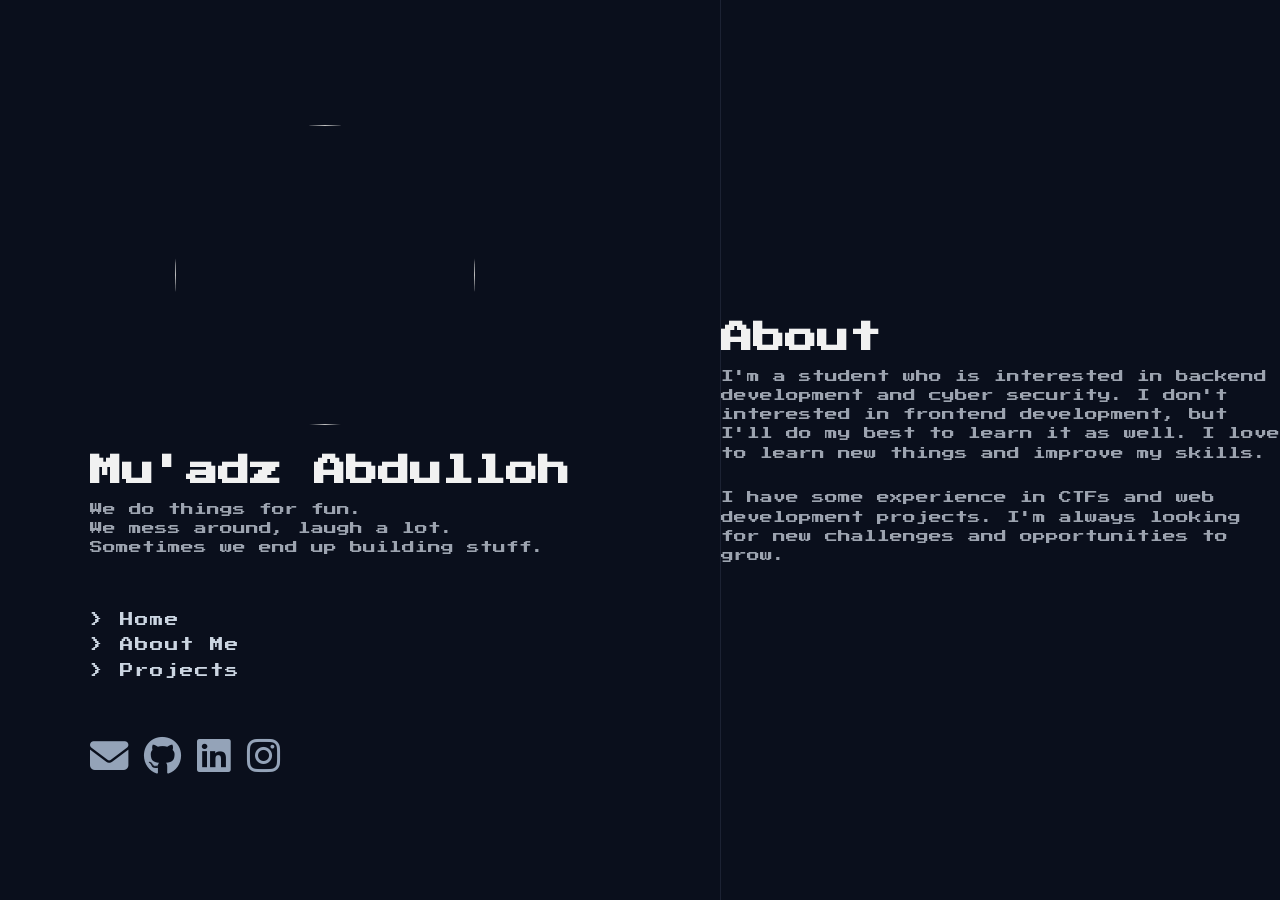
==== about.html @ c580a96c "First commit" ====
<!doctype html>
<html lang="en">
  <head>
    <meta charset="UTF-8" />
    <meta name="viewport" content="width=device-width, initial-scale=1.0" />
    <title>Tugas Portofolio</title>
    <link rel="stylesheet" href="style.css" />
    <script src="https://cdn.jsdelivr.net/npm/@tailwindcss/browser@4"></script>
    <link
      href="https://fonts.googleapis.com/css2?family=Press+Start+2P&display=swap"
      rel="stylesheet"
    />
    <link
      rel="stylesheet"
      href="https://cdnjs.cloudflare.com/ajax/libs/font-awesome/6.5.1/css/all.min.css"
    />
  </head>
  <body>
    <div class="glow"></div>
    <aside>
      <header>
        <img
          src="https://avatars.githubusercontent.com/u/150493418?v=4"
          alt=""
        />
        <h1>Mu'adz Abdulloh</h1>
        <p>
          We do things for fun. <br />We mess around, laugh a lot.
          <br />Sometimes we end up building stuff.
        </p>
      </header>
      <nav>
        <ul>
          <li><a href="./index.html">> Home</a></li>
          <li><a href="#">> About Me</a></li>
          <li><a href="./projects.html">> Projects</a></li>
        </ul>
      </nav>
      <footer>
        <a href="mailto:24051204080@mhs.unesa.ac.id" target="_blank"
          ><i class="fa fa-envelope fa-2x"></i
        ></a>
        <a href="https://github.com/MadZMana" target="_blank"
          ><i class="fab fa-github fa-2x"></i
        ></a>
        <a
          href="https://www.linkedin.com/in/muadz-abdulloh-5291502b5/"
          target="_blank"
          ><i class="fab fa-linkedin fa-2x"></i
        ></a>
        <a href="https://www.instagram.com/_not_madz_/" target="_blank"
          ><i class="fab fa-instagram fa-2x"></i
        ></a>
      </footer>
    </aside>

    <main>
      <section id="about" class="space-y-4">
        <h1 class="text-blue-500">About</h1>
        <p>
          I'm a student who is interested in backend development and cyber
          security. I don't interested in frontend development, but I'll do my
          best to learn it as well. I love to learn new things and improve my
          skills.
        </p>

        <p>
          I have some experience in CTFs and web development projects. I'm
          always looking for new challenges and opportunities to grow.
        </p>
      </section>

      <section id="experience" class="space-y-4">
        <h1 class="text-blue-500">Experience</h1>
        <br />
        <div>
          <h3 class="text-xl font-bold">Student</h3>
          <h5 class="text-gray-400 text-sm font-semibold mt-2">
            > State University of Surabaya
          </h5>
          <h5 class="text-gray-400 text-sm font-semibold mt-2">
            > 2024 — Present
          </h5>
          <p>
            Currently pursuing a degree in Informatics Engineering, focusing on
            Software Development and Artificial Intelligence.
          </p>
        </div>
        <div>
          <h3 class="text-xl font-bold">CTF Participant</h3>
          <h5 class="text-gray-400 text-sm font-semibold mt-2">
            > Various Competitions
          </h5>
          <h5 class="text-gray-400 text-sm font-semibold mt-2">
            > 2024 — Present
          </h5>
          <p>
            - Participated in multiple Capture The Flag (CTF) competitions.<br />
            - Gained hands-on experience in identifying and exploiting
            vulnerabilities.<br />
            - Mostly focused on Digital Forensics and Reverse Engineering
            challenges.
          </p>
        </div>
        <div>
          <h3 class="text-xl font-bold">Teacher</h3>
          <h5 class="text-gray-400 text-sm font-semibold mt-2">
            > Al-Kautsar Boarding School
          </h5>
          <h5 class="text-gray-400 text-sm font-semibold mt-2">
            > 2023 — 2024
          </h5>
          <p>
            - Taught Mathematics and Science subjects to elementary school
            students.<br />
            - Taught Fiqh and Quran recitation to junior high school students.
          </p>
        </div>
      </section>
      <section id="contact" class="space-y-4">
        <h1 class="text-blue-500">Contact Me</h1>
        <br />
        <ul class="space-y-2 text-gray-300">
          <li>
            <strong>Email:</strong>
            <a
              href="mailto:24051204080@mhs.unesa.ac.id"
              class="text-blue-300"
              target="_blank"
              >24051204080@mhs.unesa.ac.id</a
            >
          </li>
          <li>
            <strong>LinkedIn:</strong>
            <a
              href="https://www.linkedin.com/in/muadz-abdulloh-5291502b5/"
              class="text-blue-300"
              target="_blank"
              >www.linkedin.com/in/muadz-abdulloh-5291502b5</a
            >
          </li>
          <li>
            <strong>GitHub:</strong>
            <a
              href="https://github.com/MadZMana"
              class="text-blue-300"
              target="_blank"
              >github.com/MadZMana</a
            >
          </li>
        </ul>
      </section>
    </main>
    <script src="script.js"></script>
  </body>
</html>
---- style.css ----
html,
body {
  min-height: 100%;
}

body {
  margin: 0;
  display: flex;
  min-height: 100vh;
  background-color: #0a0f1c;
  color: #f1f1f1;
  font-family: "Press Start 2P", monospace;
  overflow: auto;
}

aside {
  position: sticky;
  top: 0;
  width: 70vh;
  height: 100vh;
  display: flex;
  flex-direction: column;
  justify-content: center;
  padding-left: 7%;
  background-color: #0a0f1c;
  border-right: 1px solid #1c2233;
}

main {
  flex: 1;
  height: 100vh;
  overflow-y: scroll;
  scroll-snap-type: y mandatory;
  scroll-behavior: smooth;
}

main section {
  min-height: 100vh;
  scroll-snap-align: start;
  display: flex;
  flex-direction: column;
  justify-content: center;
}

h1 {
  font-size: 2rem;
  margin: 0;
  font-weight: 700;
}

h2 {
  font-size: 1rem;
  font-weight: 500;
  color: #a0aec0;
  margin-top: 0.3rem;
}

p {
  font-size: 0.8rem;
  color: #9ca3af;
  margin-top: 0.8rem;
  line-height: 1.5;
  max-width: 1000px;
}

header p {
  max-width: 500px;
}

nav {
  margin-top: 2rem;
}

nav ul {
  list-style: none;
  padding: 0;
  margin: 0;
}

nav li {
  margin: 0.7rem 0;
  font-size: 0.85rem;
  letter-spacing: 1px;
}

nav a {
  text-decoration: none;
  color: #cbd5e1;
  transition: color 0.2s;
}

nav a:hover {
  color: #60a5fa;
}

footer {
  margin-top: 3rem;
  display: flex;
  gap: 1rem;
}

footer a {
  color: #94a3b8;
  text-decoration: none;
  font-size: 1.2rem;
  transition: color 0.2s;
}

footer a:hover {
  color: #60a5fa;
}

.glow {
  position: fixed;
  width: 200px;
  height: 200px;
  border-radius: 50%;
  pointer-events: none;
  background: radial-gradient(circle, rgba(84, 175, 255, 0.5), transparent 70%);
  filter: blur(30px);
  transform: translate(-50%, -50%);
  transition: opacity 0.3s ease;
  opacity: 0;
  z-index: 1000;
}

img {
  width: 300px;
  height: 300px;
  object-fit: cover;
  border-radius: 50%;
  margin: 0 10px 30px 85px;
}
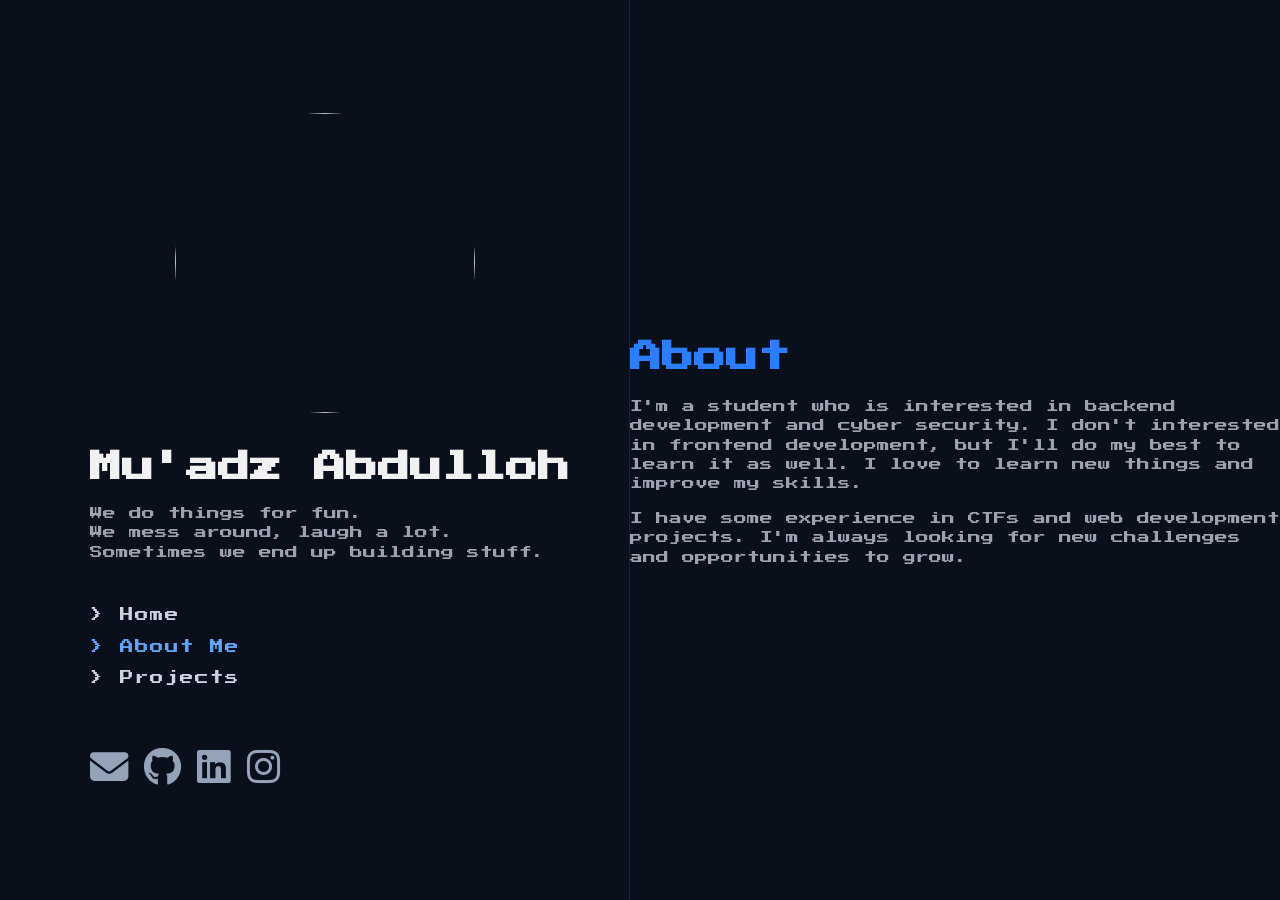
==== commit db1e3306: "add some spices" ====
--- a/about.html
+++ b/about.html
@@ -2,155 +2,13 @@
 <html lang="en">
   <head>
     <meta charset="UTF-8" />
-    <meta name="viewport" content="width=device-width, initial-scale=1.0" />
-    <title>Tugas Portofolio</title>
-    <link rel="stylesheet" href="style.css" />
-    <script src="https://cdn.jsdelivr.net/npm/@tailwindcss/browser@4"></script>
-    <link
-      href="https://fonts.googleapis.com/css2?family=Press+Start+2P&display=swap"
-      rel="stylesheet"
-    />
-    <link
-      rel="stylesheet"
-      href="https://cdnjs.cloudflare.com/ajax/libs/font-awesome/6.5.1/css/all.min.css"
-    />
+    <title>About Me</title>
+    <script>
+      window.location.replace("./index.html" + (window.location.hash || "#about"));
+    </script>
+    <meta http-equiv="refresh" content="0; url=./index.html#about" />
   </head>
   <body>
-    <div class="glow"></div>
-    <aside>
-      <header>
-        <img
-          src="https://avatars.githubusercontent.com/u/150493418?v=4"
-          alt=""
-        />
-        <h1>Mu'adz Abdulloh</h1>
-        <p>
-          We do things for fun. <br />We mess around, laugh a lot.
-          <br />Sometimes we end up building stuff.
-        </p>
-      </header>
-      <nav>
-        <ul>
-          <li><a href="./index.html">> Home</a></li>
-          <li><a href="#">> About Me</a></li>
-          <li><a href="./projects.html">> Projects</a></li>
-        </ul>
-      </nav>
-      <footer>
-        <a href="mailto:24051204080@mhs.unesa.ac.id" target="_blank"
-          ><i class="fa fa-envelope fa-2x"></i
-        ></a>
-        <a href="https://github.com/MadZMana" target="_blank"
-          ><i class="fab fa-github fa-2x"></i
-        ></a>
-        <a
-          href="https://www.linkedin.com/in/muadz-abdulloh-5291502b5/"
-          target="_blank"
-          ><i class="fab fa-linkedin fa-2x"></i
-        ></a>
-        <a href="https://www.instagram.com/_not_madz_/" target="_blank"
-          ><i class="fab fa-instagram fa-2x"></i
-        ></a>
-      </footer>
-    </aside>
-
-    <main>
-      <section id="about" class="space-y-4">
-        <h1 class="text-blue-500">About</h1>
-        <p>
-          I'm a student who is interested in backend development and cyber
-          security. I don't interested in frontend development, but I'll do my
-          best to learn it as well. I love to learn new things and improve my
-          skills.
-        </p>
-
-        <p>
-          I have some experience in CTFs and web development projects. I'm
-          always looking for new challenges and opportunities to grow.
-        </p>
-      </section>
-
-      <section id="experience" class="space-y-4">
-        <h1 class="text-blue-500">Experience</h1>
-        <br />
-        <div>
-          <h3 class="text-xl font-bold">Student</h3>
-          <h5 class="text-gray-400 text-sm font-semibold mt-2">
-            > State University of Surabaya
-          </h5>
-          <h5 class="text-gray-400 text-sm font-semibold mt-2">
-            > 2024 — Present
-          </h5>
-          <p>
-            Currently pursuing a degree in Informatics Engineering, focusing on
-            Software Development and Artificial Intelligence.
-          </p>
-        </div>
-        <div>
-          <h3 class="text-xl font-bold">CTF Participant</h3>
-          <h5 class="text-gray-400 text-sm font-semibold mt-2">
-            > Various Competitions
-          </h5>
-          <h5 class="text-gray-400 text-sm font-semibold mt-2">
-            > 2024 — Present
-          </h5>
-          <p>
-            - Participated in multiple Capture The Flag (CTF) competitions.<br />
-            - Gained hands-on experience in identifying and exploiting
-            vulnerabilities.<br />
-            - Mostly focused on Digital Forensics and Reverse Engineering
-            challenges.
-          </p>
-        </div>
-        <div>
-          <h3 class="text-xl font-bold">Teacher</h3>
-          <h5 class="text-gray-400 text-sm font-semibold mt-2">
-            > Al-Kautsar Boarding School
-          </h5>
-          <h5 class="text-gray-400 text-sm font-semibold mt-2">
-            > 2023 — 2024
-          </h5>
-          <p>
-            - Taught Mathematics and Science subjects to elementary school
-            students.<br />
-            - Taught Fiqh and Quran recitation to junior high school students.
-          </p>
-        </div>
-      </section>
-      <section id="contact" class="space-y-4">
-        <h1 class="text-blue-500">Contact Me</h1>
-        <br />
-        <ul class="space-y-2 text-gray-300">
-          <li>
-            <strong>Email:</strong>
-            <a
-              href="mailto:24051204080@mhs.unesa.ac.id"
-              class="text-blue-300"
-              target="_blank"
-              >24051204080@mhs.unesa.ac.id</a
-            >
-          </li>
-          <li>
-            <strong>LinkedIn:</strong>
-            <a
-              href="https://www.linkedin.com/in/muadz-abdulloh-5291502b5/"
-              class="text-blue-300"
-              target="_blank"
-              >www.linkedin.com/in/muadz-abdulloh-5291502b5</a
-            >
-          </li>
-          <li>
-            <strong>GitHub:</strong>
-            <a
-              href="https://github.com/MadZMana"
-              class="text-blue-300"
-              target="_blank"
-              >github.com/MadZMana</a
-            >
-          </li>
-        </ul>
-      </section>
-    </main>
-    <script src="script.js"></script>
+    <a href="./index.html#about">About Me</a>
   </body>
 </html>
